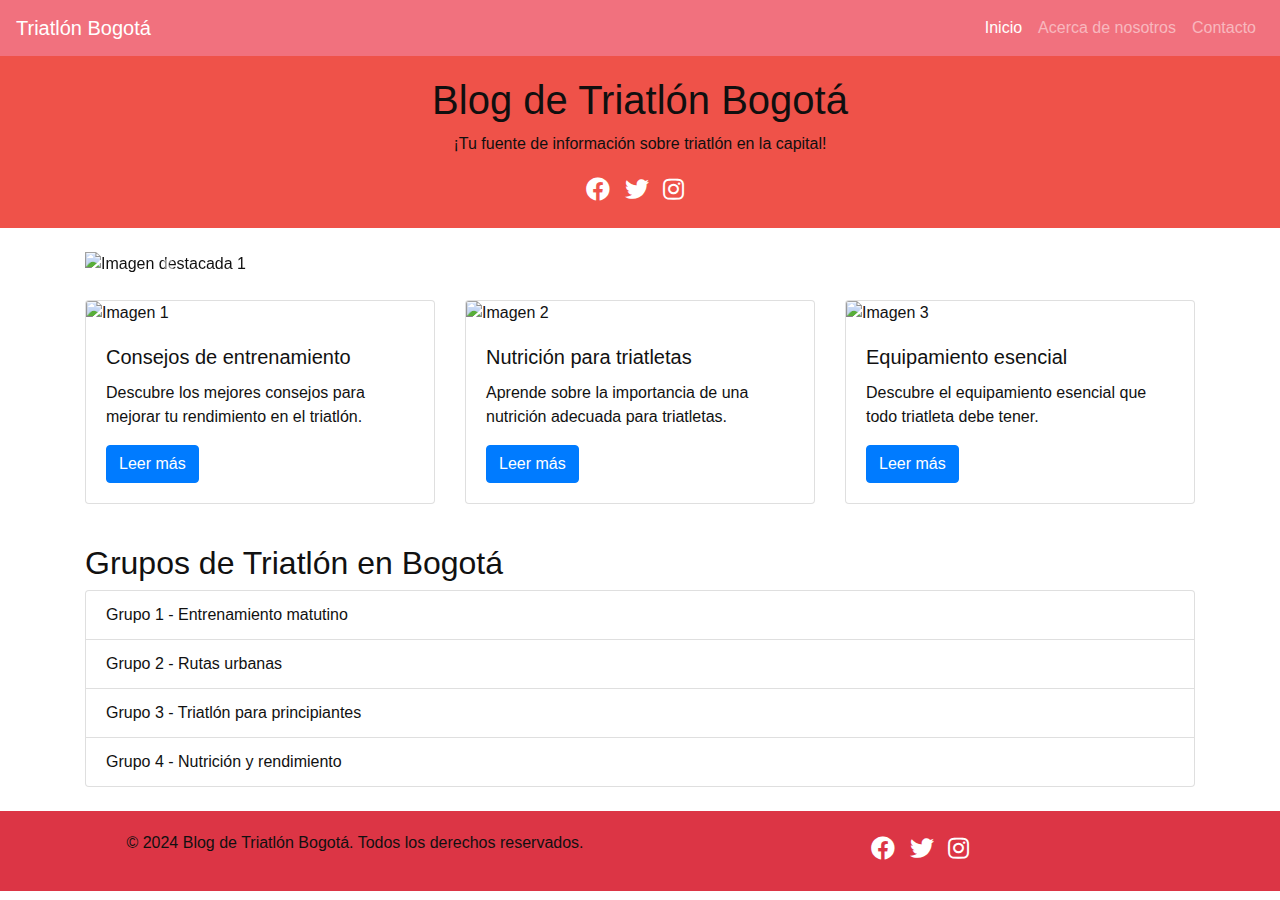
==== dos.html @ 4e8a9a29 "ejempl" ====
<!DOCTYPE html>
<html lang="es">
<head>
  <meta charset="UTF-8">
  <meta name="viewport" content="width=device-width, initial-scale=1, shrink-to-fit=no">
  <title>Blog de Triatlón Bogotá 2024 </title>
  <!-- Enlace a Bootstrap y FontAwesome CSS -->
  <link rel="stylesheet" href="https://stackpath.bootstrapcdn.com/bootstrap/4.5.2/css/bootstrap.min.css">
  <link rel="stylesheet" href="https://cdnjs.cloudflare.com/ajax/libs/font-awesome/5.15.3/css/all.min.css">
  <!-- Estilos personalizados -->
  <style>
    body {
      background-color: #ffffff;
      color: #111111;
 
    }
    header {
      background-color: #ef5249;
      color: #100f0f;
      padding: 20px;
      text-align: center;
    }
    .navbar {
      background-color: #f1717e;
    }
    .navbar-dark .navbar-toggler-icon {
      background-color: #000000;
    }
    .featured-image {
      width: 100%;
      max-height: 400px;
      object-fit: cover;
    }
    .blog-post {
      margin-bottom: 30px;
    }
    footer {
      background-color: #dc3545;
      color: #111010;
      padding: 20px;
      text-align: center;
    }
    .social-icons {
      font-size: 24px;
      margin-right: 10px;
      color: #fff;
    }
    .card {
      margin-bottom: 20px;
    }
    .modal-content {
      background-color: #dc3545;
      color: #fff;
    }
    .list-of-groups {
      margin-top: 20px;
    }
  </style>
</head>
<body>

<!-- Barra de navegación -->
<nav class="navbar navbar-expand-lg navbar-dark">
  <a class="navbar-brand" href="#">Triatlón Bogotá</a>
  <button class="navbar-toggler" type="button" data-toggle="collapse" data-target="#navbarNav" aria-controls="navbarNav" aria-expanded="false" aria-label="Toggle navigation">
    <span class="navbar-toggler-icon"></span>
  </button>
  <div class="collapse navbar-collapse" id="navbarNav">
    <ul class="navbar-nav ml-auto">
      <li class="nav-item active">
        <a class="nav-link" href="#">Inicio</a>
      </li>
      <li class="nav-item">
        <a class="nav-link" href="#">Acerca de nosotros</a>
      </li>
      <li class="nav-item">
        <a class="nav-link" href="#">Contacto</a>
      </li>
    </ul>
  </div>
</nav>

<!-- Encabezado -->
<header>
  <h1>Blog de Triatlón Bogotá</h1>
  <p>¡Tu fuente de información sobre triatlón en la capital!</p>
  <!-- Redes Sociales -->
  <div>
    <a href="#" class="social-icons"><i class="fab fa-facebook"></i></a>
    <a href="#" class="social-icons"><i class="fab fa-twitter"></i></a>
    <a href="#" class="social-icons"><i class="fab fa-instagram"></i></a>
  </div>
</header>

<!-- Carrusel -->
<div class="container mt-4">
  <div id="carouselExample" class="carousel slide" data-ride="carousel">
    <div class="carousel-inner">
      <!-- Entrada de blog 1 -->
      <div class="carousel-item active">
        <img src="https://via.placeholder.com/1200x500" alt="Imagen destacada 1" class="d-block w-100">
        <div class="carousel-caption d-none d-md-block">
          <h2>Consejos para tu primera competencia</h2>
          <p>Descubre algunos consejos prácticos para tener éxito en tu primera competencia de triatlón.</p>
          <a href="#" class="btn btn-primary">Leer más</a>
        </div>
      </div>
      <!-- Entrada de blog 2 -->
      <div class="carousel-item">
        <img src="https://via.placeholder.com/1200x500" alt="Imagen destacada 2" class="d-block w-100">
        <div class="carousel-caption d-none d-md-block">
          <h2>Rutas populares para entrenar en Bogotá</h2>
          <p>Explora algunas de las rutas de entrenamiento más populares para triatletas en la hermosa ciudad de Bogotá.</p>
          <a href="#" class="btn btn-primary">Leer más</a>
        </div>
      </div>
    </div>
    <a class="carousel-control-prev" href="#carouselExample" role="button" data-slide="prev">
      <span class="carousel-control-prev-icon" aria-hidden="true"></span>
      <span class="sr-only">Anterior</span>
    </a>
    <a class="carousel-control-next" href="#carouselExample" role="button" data-slide="next">
      <span class="carousel-control-next-icon" aria-hidden="true"></span>
      <span class="sr-only">Siguiente</span>
    </a>
  </div>
</div>

<!-- Tarjetas de imágenes -->
<div class="container mt-4">
  <div class="row">
    <div class="col-md-4">
      <div class="card">
        <img src="https://via.placeholder.com/400x300" alt="Imagen 1" class="card-img-top">
        <div class="card-body">
          <h5 class="card-title">Consejos de entrenamiento</h5>
          <p class="card-text">Descubre los mejores consejos para mejorar tu rendimiento en el triatlón.</p>
          <a href="#" class="btn btn-primary">Leer más</a>
        </div>
      </div>
    </div>
    <div class="col-md-4">
      <div class="card">
        <img src="https://via.placeholder.com/400x300" alt="Imagen 2" class="card-img-top">
        <div class="card-body">
          <h5 class="card-title">Nutrición para triatletas</h5>
          <p class="card-text">Aprende sobre la importancia de una nutrición adecuada para triatletas.</p>
          <a href="#" class="btn btn-primary">Leer más</a>
        </div>
      </div>
    </div>
    <div class="col-md-4">
      <div class="card">
        <img src="https://via.placeholder.com/400x300" alt="Imagen 3" class="card-img-top">
        <div class="card-body">
          <h5 class="card-title">Equipamiento esencial</h5>
          <p class="card-text">Descubre el equipamiento esencial que todo triatleta debe tener.</p>
          <a href="#" class="btn btn-primary">Leer más</a>
        </div>
      </div>
    </div>
  </div>
</div>

<!-- Modal -->
<div class="modal fade" id="contactModal" tabindex="-1" role="dialog" aria-labelledby="contactModalLabel" aria-hidden="true">
  <div class="modal-dialog" role="document">
    <div class="modal-content">
      <div class="modal-header">
        <h5 class="modal-title" id="contactModalLabel">Contáctanos</h5>
        <button type="button" class="close" data-dismiss="modal" aria-label="Close">
          <span aria-hidden="true">&times;</span>
        </button>
      </div>
      <div class="modal-body">
        <p>¡Gracias por visitar nuestro blog! Si tienes alguna pregunta o comentario, no dudes en ponerte en contacto con nosotros.</p>
        <form>
          <div class="form-group">
            <label for="name">Nombre:</label>
            <input type="text" class="form-control" id="name" placeholder="Tu nombre">
          </div>
          <div class="form-group">
            <label for="email">Correo electrónico:</label>
            <input type="email" class="form-control" id="email" placeholder="Tu correo electrónico">
          </div>
          <div class="form-group">
            <label for="message">Mensaje:</label>
            <textarea class="form-control" id="message" rows="3" placeholder="Tu mensaje"></textarea>
          </div>
        </form>
      </div>
      <div class="modal-footer">
        <button type="button" class="btn btn-secondary" data-dismiss="modal">Cerrar</button>
        <button type="button" class="btn btn-primary">Enviar mensaje</button>
      </div>
    </div>
  </div>
</div>

<!-- Lista de grupos -->
<div class="container list-of-groups">
  <h2>Grupos de Triatlón en Bogotá</h2>
  <ul class="list-group">
    <li class="list-group-item">Grupo 1 - Entrenamiento matutino</li>
    <li class="list-group-item">Grupo 2 - Rutas urbanas</li>
    <li class="list-group-item">Grupo 3 - Triatlón para principiantes</li>
    <li class="list-group-item">Grupo 4 - Nutrición y rendimiento</li>
  </ul>
</div>

<!-- Pie de página -->
<footer class="mt-4">
  <div class="container">
    <div class="row">
      <div class="col-md-6">
        <p>&copy; 2024 Blog de Triatlón Bogotá. Todos los derechos reservados.</p>
      </div>
      <div class="col-md-6">
        <!-- Redes Sociales en el pie de página -->
        <a href="#" class="social-icons"><i class="fab fa-facebook"></i></a>
        <a href="#" class="social-icons"><i class="fab fa-twitter"></i></a>
        <a href="#" class="social-icons"><i class="fab fa-instagram"></i></a>
      </div>
    </div>
  </div>
</footer>

<!-- Enlaces a los CDN de Bootstrap, jQuery, Popper.js y FontAwesome -->
<script src="https://code.jquery.com/jquery-3.5.1.slim.min.js"></script>
<script src="https://cdn.jsdelivr.net/npm/@popperjs/core@2.11.6/dist/umd/popper.min.js"></script>
<script src="https://stackpath.bootstrapcdn.com/bootstrap/4.5.2/js/bootstrap.min.js"></script>

</body>
</html>
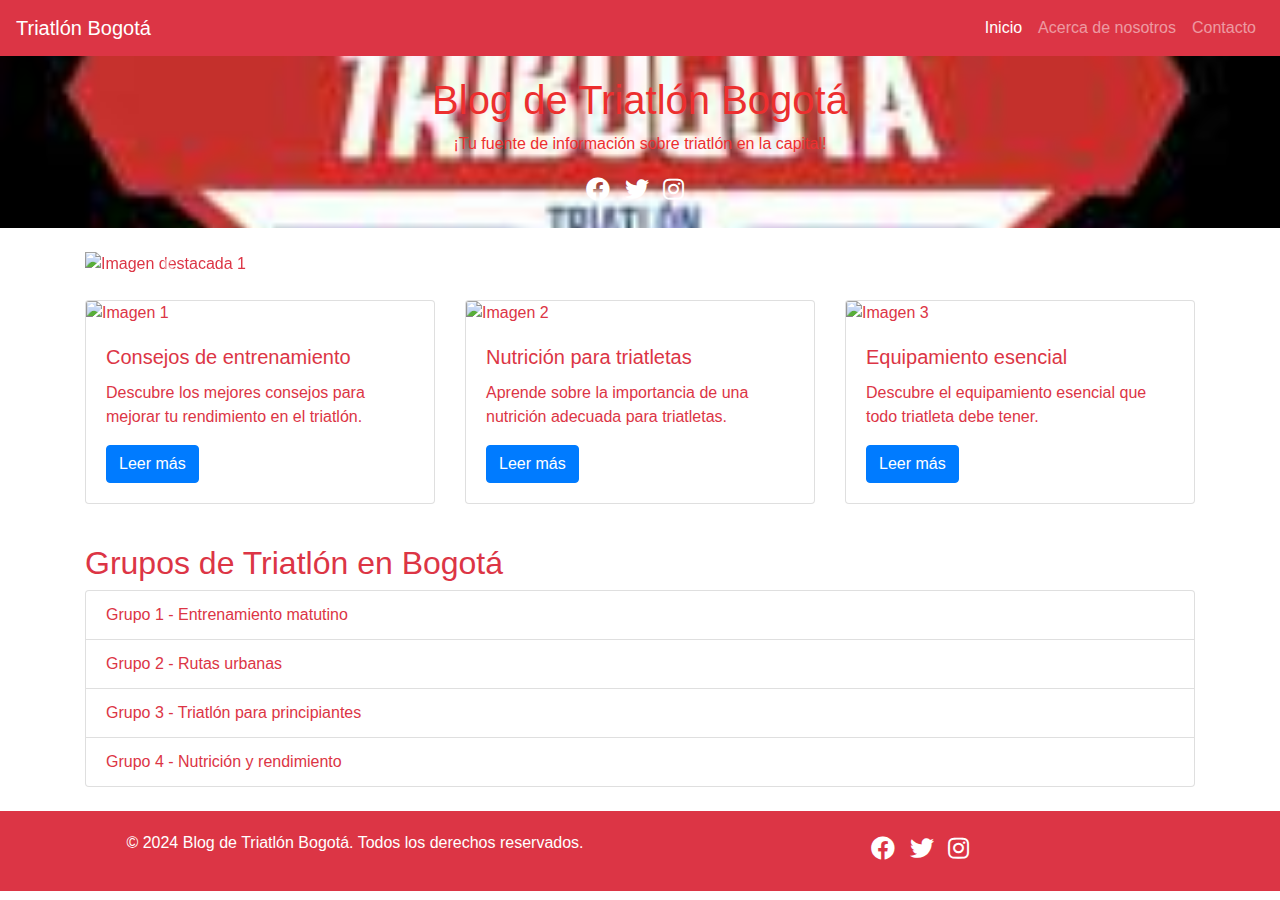
==== commit 30f1b3a8: "2" ====
--- a/dos.html
+++ b/dos.html
@@ -3,28 +3,28 @@
 <head>
   <meta charset="UTF-8">
   <meta name="viewport" content="width=device-width, initial-scale=1, shrink-to-fit=no">
-  <title>Blog de Triatlón Bogotá 2024 </title>
+  <title>Blog de Triatlón Bogotá</title>
   <!-- Enlace a Bootstrap y FontAwesome CSS -->
   <link rel="stylesheet" href="https://stackpath.bootstrapcdn.com/bootstrap/4.5.2/css/bootstrap.min.css">
   <link rel="stylesheet" href="https://cdnjs.cloudflare.com/ajax/libs/font-awesome/5.15.3/css/all.min.css">
   <!-- Estilos personalizados -->
   <style>
     body {
-      background-color: #ffffff;
-      color: #111111;
- 
+      color: #dc3545;
     }
     header {
-      background-color: #ef5249;
-      color: #100f0f;
+      background-image: url('img/images.jpg');
+      background-size: cover;
+      background-position: center;
+      color: #ec2f2f;
       padding: 20px;
       text-align: center;
     }
     .navbar {
-      background-color: #f1717e;
+      background-color: #dc3545;
     }
     .navbar-dark .navbar-toggler-icon {
-      background-color: #000000;
+      background-color: #fff;
     }
     .featured-image {
       width: 100%;
@@ -36,7 +36,7 @@
     }
     footer {
       background-color: #dc3545;
-      color: #111010;
+      color: #fff;
       padding: 20px;
       text-align: center;
     }
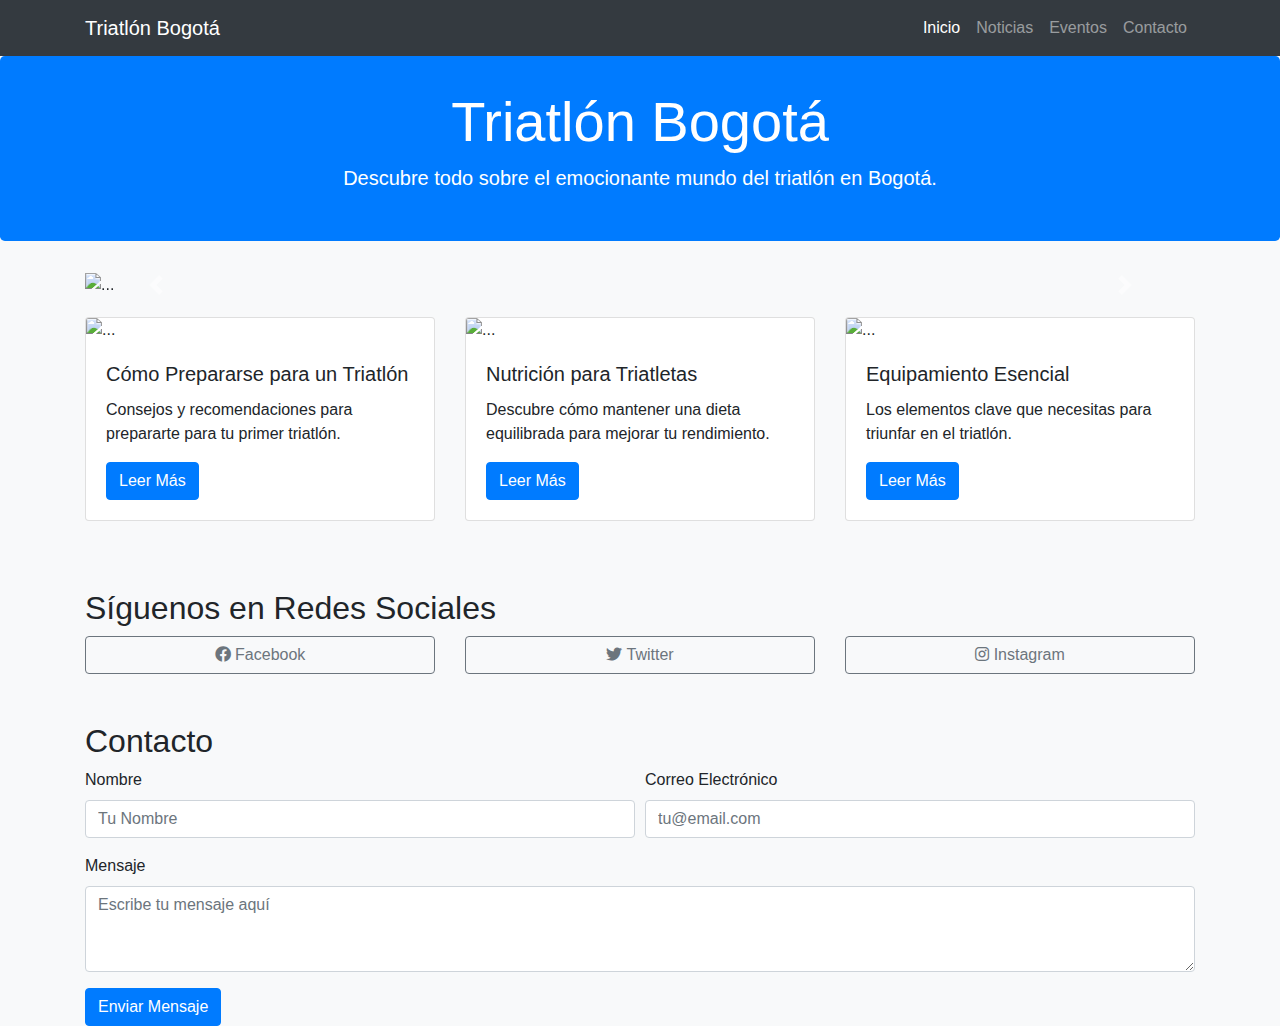
==== commit 8bfaff4e: "prueba" ====
--- a/dos.html
+++ b/dos.html
@@ -3,232 +3,226 @@
 <head>
   <meta charset="UTF-8">
   <meta name="viewport" content="width=device-width, initial-scale=1, shrink-to-fit=no">
-  <title>Blog de Triatlón Bogotá</title>
-  <!-- Enlace a Bootstrap y FontAwesome CSS -->
+  <title>Triatlón Bogotá</title>
+  <!-- Bootstrap CSS -->
   <link rel="stylesheet" href="https://stackpath.bootstrapcdn.com/bootstrap/4.5.2/css/bootstrap.min.css">
-  <link rel="stylesheet" href="https://cdnjs.cloudflare.com/ajax/libs/font-awesome/5.15.3/css/all.min.css">
-  <!-- Estilos personalizados -->
+  <!-- Font Awesome -->
+  <link rel="stylesheet" href="https://cdnjs.cloudflare.com/ajax/libs/font-awesome/5.15.1/css/all.min.css">
+  
+  
+  <!-- Bootstrap CSS -->
+<link rel="stylesheet" href="https://stackpath.bootstrapcdn.com/bootstrap/4.5.2/css/bootstrap.min.css">
+<!-- Bootstrap JavaScript y dependencias -->
+<script src="https://code.jquery.com/jquery-3.5.1.slim.min.js"></script>
+<script src="https://cdn.jsdelivr.net/npm/@popperjs/core@2.10.2/dist/umd/popper.min.js"></script>
+<script src="https://stackpath.bootstrapcdn.com/bootstrap/4.5.2/js/bootstrap.min.js"></script>
+
+  <!-- Custom CSS -->
   <style>
     body {
-      color: #dc3545;
-    }
-    header {
-      background-image: url('img/images.jpg');
-      background-size: cover;
-      background-position: center;
-      color: #ec2f2f;
-      padding: 20px;
-      text-align: center;
-    }
+      background-color: #f8f9fa;
+    }
+
     .navbar {
-      background-color: #dc3545;
-    }
-    .navbar-dark .navbar-toggler-icon {
-      background-color: #fff;
-    }
-    .featured-image {
-      width: 100%;
-      max-height: 400px;
-      object-fit: cover;
-    }
-    .blog-post {
-      margin-bottom: 30px;
-    }
-    footer {
-      background-color: #dc3545;
-      color: #fff;
-      padding: 20px;
-      text-align: center;
-    }
-    .social-icons {
-      font-size: 24px;
-      margin-right: 10px;
-      color: #fff;
-    }
-    .card {
-      margin-bottom: 20px;
-    }
+      background-color: #343a40;
+      color: #ffffff;
+    }
+
+    .jumbotron {
+      background-color: #007bff;
+      color: #ffffff;
+      padding: 2rem;
+    }
+
+    .blog-card {
+      margin: 20px 0;
+    }
+
     .modal-content {
-      background-color: #dc3545;
-      color: #fff;
-    }
-    .list-of-groups {
-      margin-top: 20px;
+      background-color: #ffffff;
     }
   </style>
 </head>
 <body>
 
-<!-- Barra de navegación -->
-<nav class="navbar navbar-expand-lg navbar-dark">
-  <a class="navbar-brand" href="#">Triatlón Bogotá</a>
-  <button class="navbar-toggler" type="button" data-toggle="collapse" data-target="#navbarNav" aria-controls="navbarNav" aria-expanded="false" aria-label="Toggle navigation">
-    <span class="navbar-toggler-icon"></span>
-  </button>
-  <div class="collapse navbar-collapse" id="navbarNav">
-    <ul class="navbar-nav ml-auto">
-      <li class="nav-item active">
-        <a class="nav-link" href="#">Inicio</a>
-      </li>
-      <li class="nav-item">
-        <a class="nav-link" href="#">Acerca de nosotros</a>
-      </li>
-      <li class="nav-item">
-        <a class="nav-link" href="#">Contacto</a>
-      </li>
-    </ul>
-  </div>
-</nav>
-
-<!-- Encabezado -->
-<header>
-  <h1>Blog de Triatlón Bogotá</h1>
-  <p>¡Tu fuente de información sobre triatlón en la capital!</p>
-  <!-- Redes Sociales -->
-  <div>
-    <a href="#" class="social-icons"><i class="fab fa-facebook"></i></a>
-    <a href="#" class="social-icons"><i class="fab fa-twitter"></i></a>
-    <a href="#" class="social-icons"><i class="fab fa-instagram"></i></a>
-  </div>
-</header>
-
-<!-- Carrusel -->
-<div class="container mt-4">
-  <div id="carouselExample" class="carousel slide" data-ride="carousel">
+  <!-- Navbar -->
+  <nav class="navbar navbar-expand-lg navbar-dark">
+    <div class="container">
+      <a class="navbar-brand" href="#">Triatlón Bogotá</a>
+      <button class="navbar-toggler" type="button" data-toggle="collapse" data-target="#navbarNav" aria-controls="navbarNav" aria-expanded="false" aria-label="Toggle navigation">
+        <span class="navbar-toggler-icon"></span>
+      </button>
+      <div class="collapse navbar-collapse" id="navbarNav">
+        <ul class="navbar-nav ml-auto">
+          <li class="nav-item active">
+            <a class="nav-link" href="#">Inicio</a>
+          </li>
+          <li class="nav-item">
+            <a class="nav-link" href="#">Noticias</a>
+          </li>
+          <li class="nav-item">
+            <a class="nav-link" href="#">Eventos</a>
+          </li>
+          <li class="nav-item">
+            <a class="nav-link" href="#">Contacto</a>
+          </li>
+        </ul>
+      </div>
+    </div>
+  </nav>
+
+  <!-- Jumbotron -->
+  <div class="jumbotron text-center">
+    <h1 class="display-4">Triatlón Bogotá</h1>
+    <p class="lead">Descubre todo sobre el emocionante mundo del triatlón en Bogotá.</p>
+  </div>
+
+  <!-- Carrusel -->
+  <div id="blogCarousel" class="carousel slide container" data-ride="carousel">
     <div class="carousel-inner">
-      <!-- Entrada de blog 1 -->
       <div class="carousel-item active">
-        <img src="https://via.placeholder.com/1200x500" alt="Imagen destacada 1" class="d-block w-100">
+        <img src="src=img/descarga.png" class="d-block w-100" alt="...">
         <div class="carousel-caption d-none d-md-block">
-          <h2>Consejos para tu primera competencia</h2>
-          <p>Descubre algunos consejos prácticos para tener éxito en tu primera competencia de triatlón.</p>
-          <a href="#" class="btn btn-primary">Leer más</a>
-        </div>
-      </div>
-      <!-- Entrada de blog 2 -->
+          <h5>Próximo Evento</h5>
+          <p>¡No te pierdas el próximo triatlón en Bogotá!</p>
+        </div>
+      </div>
       <div class="carousel-item">
-        <img src="https://via.placeholder.com/1200x500" alt="Imagen destacada 2" class="d-block w-100">
+        <img src="https://placeimg.com/800/400/nature" class="d-block w-100" alt="...">
         <div class="carousel-caption d-none d-md-block">
-          <h2>Rutas populares para entrenar en Bogotá</h2>
-          <p>Explora algunas de las rutas de entrenamiento más populares para triatletas en la hermosa ciudad de Bogotá.</p>
-          <a href="#" class="btn btn-primary">Leer más</a>
-        </div>
-      </div>
-    </div>
-    <a class="carousel-control-prev" href="#carouselExample" role="button" data-slide="prev">
+          <h5>Consejos de Entrenamiento</h5>
+          <p>Mejora tu rendimiento con estos consejos de entrenamiento.</p>
+        </div>
+      </div>
+      <!-- Agrega más elementos del carrusel según sea necesario -->
+    </div>
+    <a class="carousel-control-prev" href="#blogCarousel" role="button" data-slide="prev">
       <span class="carousel-control-prev-icon" aria-hidden="true"></span>
       <span class="sr-only">Anterior</span>
     </a>
-    <a class="carousel-control-next" href="#carouselExample" role="button" data-slide="next">
+    <a class="carousel-control-next" href="#blogCarousel" role="button" data-slide="next">
       <span class="carousel-control-next-icon" aria-hidden="true"></span>
       <span class="sr-only">Siguiente</span>
     </a>
   </div>
-</div>
-
-<!-- Tarjetas de imágenes -->
-<div class="container mt-4">
-  <div class="row">
-    <div class="col-md-4">
-      <div class="card">
-        <img src="https://via.placeholder.com/400x300" alt="Imagen 1" class="card-img-top">
-        <div class="card-body">
-          <h5 class="card-title">Consejos de entrenamiento</h5>
-          <p class="card-text">Descubre los mejores consejos para mejorar tu rendimiento en el triatlón.</p>
-          <a href="#" class="btn btn-primary">Leer más</a>
-        </div>
-      </div>
-    </div>
-    <div class="col-md-4">
-      <div class="card">
-        <img src="https://via.placeholder.com/400x300" alt="Imagen 2" class="card-img-top">
-        <div class="card-body">
-          <h5 class="card-title">Nutrición para triatletas</h5>
-          <p class="card-text">Aprende sobre la importancia de una nutrición adecuada para triatletas.</p>
-          <a href="#" class="btn btn-primary">Leer más</a>
-        </div>
-      </div>
-    </div>
-    <div class="col-md-4">
-      <div class="card">
-        <img src="https://via.placeholder.com/400x300" alt="Imagen 3" class="card-img-top">
-        <div class="card-body">
-          <h5 class="card-title">Equipamiento esencial</h5>
-          <p class="card-text">Descubre el equipamiento esencial que todo triatleta debe tener.</p>
-          <a href="#" class="btn btn-primary">Leer más</a>
-        </div>
-      </div>
-    </div>
-  </div>
-</div>
-
-<!-- Modal -->
-<div class="modal fade" id="contactModal" tabindex="-1" role="dialog" aria-labelledby="contactModalLabel" aria-hidden="true">
-  <div class="modal-dialog" role="document">
-    <div class="modal-content">
-      <div class="modal-header">
-        <h5 class="modal-title" id="contactModalLabel">Contáctanos</h5>
-        <button type="button" class="close" data-dismiss="modal" aria-label="Close">
-          <span aria-hidden="true">&times;</span>
-        </button>
-      </div>
-      <div class="modal-body">
-        <p>¡Gracias por visitar nuestro blog! Si tienes alguna pregunta o comentario, no dudes en ponerte en contacto con nosotros.</p>
-        <form>
-          <div class="form-group">
-            <label for="name">Nombre:</label>
-            <input type="text" class="form-control" id="name" placeholder="Tu nombre">
-          </div>
-          <div class="form-group">
-            <label for="email">Correo electrónico:</label>
-            <input type="email" class="form-control" id="email" placeholder="Tu correo electrónico">
-          </div>
-          <div class="form-group">
-            <label for="message">Mensaje:</label>
-            <textarea class="form-control" id="message" rows="3" placeholder="Tu mensaje"></textarea>
-          </div>
-        </form>
-      </div>
-      <div class="modal-footer">
-        <button type="button" class="btn btn-secondary" data-dismiss="modal">Cerrar</button>
-        <button type="button" class="btn btn-primary">Enviar mensaje</button>
-      </div>
-    </div>
-  </div>
-</div>
-
-<!-- Lista de grupos -->
-<div class="container list-of-groups">
-  <h2>Grupos de Triatlón en Bogotá</h2>
-  <ul class="list-group">
-    <li class="list-group-item">Grupo 1 - Entrenamiento matutino</li>
-    <li class="list-group-item">Grupo 2 - Rutas urbanas</li>
-    <li class="list-group-item">Grupo 3 - Triatlón para principiantes</li>
-    <li class="list-group-item">Grupo 4 - Nutrición y rendimiento</li>
-  </ul>
-</div>
-
-<!-- Pie de página -->
-<footer class="mt-4">
+
+  <!-- Cards -->
   <div class="container">
     <div class="row">
-      <div class="col-md-6">
-        <p>&copy; 2024 Blog de Triatlón Bogotá. Todos los derechos reservados.</p>
-      </div>
-      <div class="col-md-6">
-        <!-- Redes Sociales en el pie de página -->
-        <a href="#" class="social-icons"><i class="fab fa-facebook"></i></a>
-        <a href="#" class="social-icons"><i class="fab fa-twitter"></i></a>
-        <a href="#" class="social-icons"><i class="fab fa-instagram"></i></a>
-      </div>
-    </div>
-  </div>
-</footer>
-
-<!-- Enlaces a los CDN de Bootstrap, jQuery, Popper.js y FontAwesome -->
-<script src="https://code.jquery.com/jquery-3.5.1.slim.min.js"></script>
-<script src="https://cdn.jsdelivr.net/npm/@popperjs/core@2.11.6/dist/umd/popper.min.js"></script>
-<script src="https://stackpath.bootstrapcdn.com/bootstrap/4.5.2/js/bootstrap.min.js"></script>
-
+      <div class="col-md-4">
+        <div class="card blog-card">
+          <img src="https://placeimg.com/400/300/sports" class="card-img-top" alt="...">
+          <div class="card-body">
+            <h5 class="card-title">Cómo Prepararse para un Triatlón</h5>
+            <p class="card-text">Consejos y recomendaciones para prepararte para tu primer triatlón.</p>
+            <a href="#" class="btn btn-primary">Leer Más</a>
+          </div>
+        </div>
+      </div>
+      <div class="col-md-4">
+        <div class="card blog-card">
+          <img src="https://placeimg.com/400/300/people" class="card-img-top" alt="...">
+          <div class="card-body">
+            <h5 class="card-title">Nutrición para Triatletas</h5>
+            <p class="card-text">Descubre cómo mantener una dieta equilibrada para mejorar tu rendimiento.</p>
+            <a href="#" class="btn btn-primary">Leer Más</a>
+          </div>
+        </div>
+      </div>
+      <div class="col-md-4">
+        <div class="card blog-card">
+          <img src="https://placeimg.com/400/300/tech" class="card-img-top" alt="...">
+          <div class="card-body">
+            <h5 class="card-title">Equipamiento Esencial</h5>
+            <p class="card-text">Los elementos clave que necesitas para triunfar en el triatlón.</p>
+            <a href="#" class="btn btn-primary">Leer Más</a>
+          </div>
+        </div>
+      </div>
+    </div>
+  </div>
+
+  <!-- Redes Sociales -->
+  <div class="container mt-5">
+    <h2>Síguenos en Redes Sociales</h2>
+    <div class="row">
+      <div class="col-md-4">
+        <a href="#" class="btn btn-outline-secondary btn-block">
+          <i class="fab fa-facebook"></i> Facebook
+        </a>
+      </div>
+      <div class="col-md-4">
+        <a href="#" class="btn btn-outline-secondary btn-block">
+          <i class="fab fa-twitter"></i> Twitter
+        </a>
+      </div>
+      <div class="col-md-4">
+        <a href="#" class="btn btn-outline-secondary btn-block">
+          <i class="fab fa-instagram"></i> Instagram
+        </a>
+      </div>
+    </div>
+  </div>
+
+  <!-- Modal -->
+  <div class="modal fade" id="contactModal" tabindex="-1" role="dialog" aria-labelledby="contactModalLabel" aria-hidden="true">
+    <div class="modal-dialog" role="document">
+      <div class="modal-content">
+        <div class="modal-header">
+          <h5 class="modal-title" id="contactModalLabel">Contacto</h5>
+          <button type="button" class="close" data-dismiss="modal" aria-label="Close">
+            <span aria-hidden="true">&times;</span>
+          </button>
+        </div>
+        <div class="modal-body">
+          <form>
+            <div class="form-group">
+              <label for="name">Nombre</label>
+              <input type="text" class="form-control" id="name" placeholder="Tu Nombre">
+            </div>
+            <div class="form-group">
+              <label for="email">Correo Electrónico</label>
+              <input type="email" class="form-control" id="email" placeholder="tu@email.com">
+            </div>
+            <div class="form-group">
+              <label for="message">Mensaje</label>
+              <textarea class="form-control" id="message" rows="3" placeholder="Escribe tu mensaje aquí"></textarea>
+            </div>
+          </form>
+        </div>
+        <div class="modal-footer">
+          <button type="button" class="btn btn-secondary" data-dismiss="modal">Cerrar</button>
+          <button type="button" class="btn btn-primary">Enviar Mensaje</button>
+        </div>
+      </div>
+    </div>
+  </div>
+
+  <!-- Floating Labels -->
+  <div class="container mt-5">
+    <h2>Contacto</h2>
+    <form>
+      <div class="form-row">
+        <div class="form-group col-md-6">
+          <label for="floatingName">Nombre</label>
+          <input type="text" class="form-control" id="floatingName" placeholder="Tu Nombre">
+        </div>
+        <div class="form-group col-md-6">
+          <label for="floatingEmail">Correo Electrónico</label>
+          <input type="email" class="form-control" id="floatingEmail" placeholder="tu@email.com">
+        </div>
+      </div>
+      <div class="form-group">
+        <label for="floatingMessage">Mensaje</label>
+        <textarea class="form-control" id="floatingMessage" rows="3" placeholder="Escribe tu mensaje aquí"></textarea>
+      </div>
+      <button type="submit" class="btn btn-primary">Enviar Mensaje</button>
+    </form>
+  </div>
+
+  <!-- Bootstrap JavaScript y dependencias -->
+  <script src="https://code.jquery.com/jquery-3.5.1.slim.min.js"></script>
+  <script src="https://cdn.jsdelivr.net/npm/@popperjs/core@2.10.2/dist/umd/popper.min.js"></script>
+  <script src="https://stackpath.bootstrapcdn.com/bootstrap/4.5.2/js/bootstrap.min.js"></script>
 </body>
 </html>
